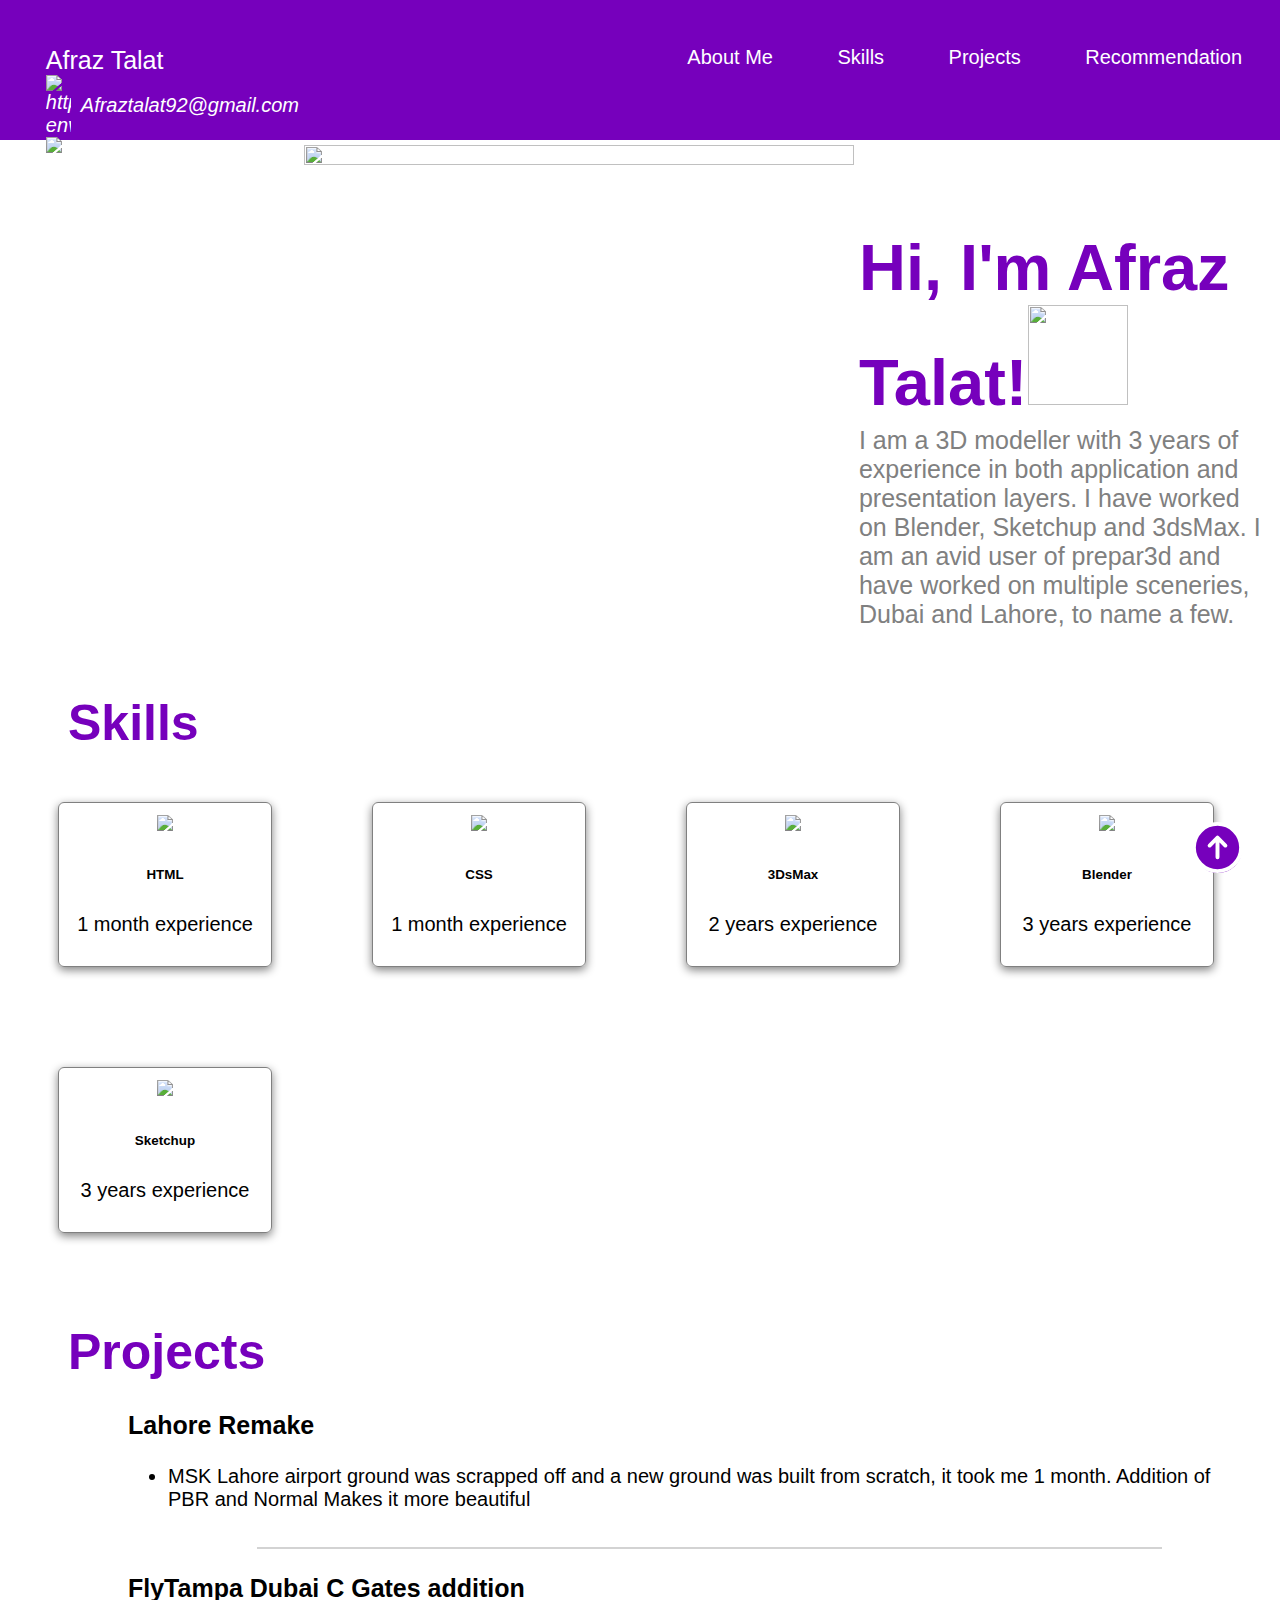
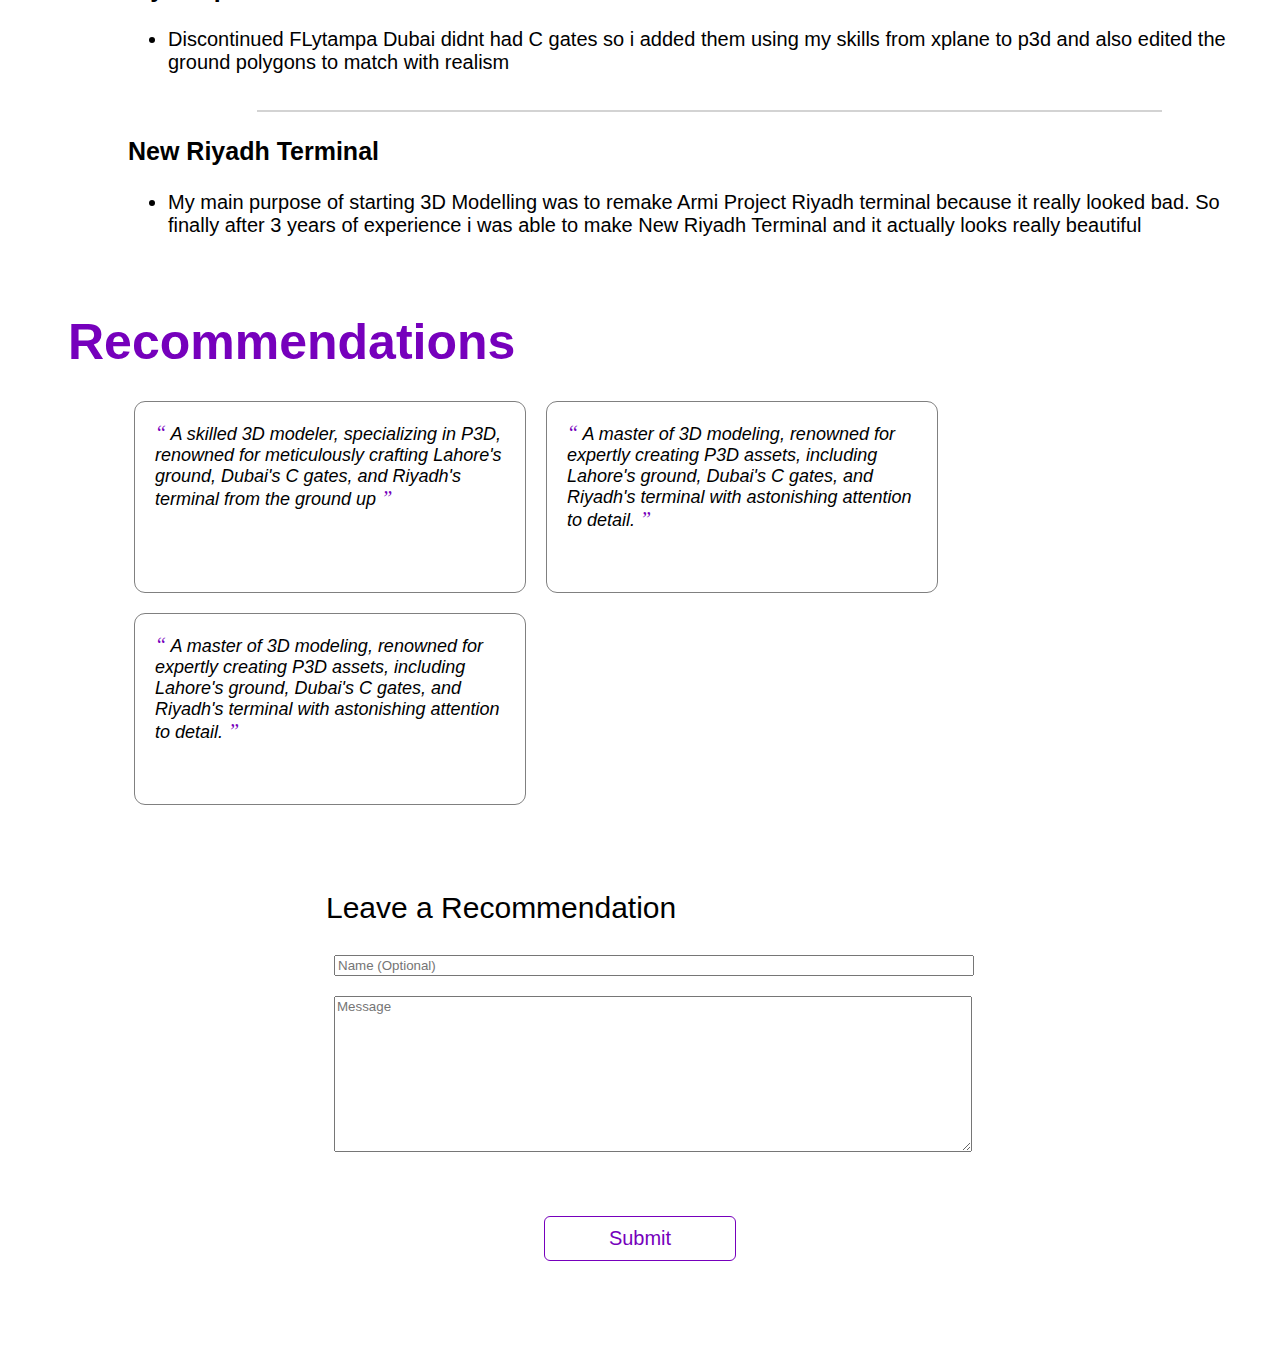
==== index.html @ dfa5a4c2 "Add files via upload" ====
<!DOCTYPE html>
<html>
  <head>
    <title>Afraz - Portfolio</title>
    <link rel="stylesheet" href="./style.css"/>
    <script src="./script.js"></script>
  </head>
  <body>
    <!-- Navigation Bar -->
    <nav>
      <div id="home">
        <div class="profile_name">
          Afraz Talat
          <div class="contact_info">
            <img src="html_finalprojimages/envelope.png" alt="https://icons8.com/icon/124377/circled-envelope"/>
          Afraztalat92@gmail.com
        </div>
        <div style="clear:both;"></div>
        <div class="contact_info">
          <img src="html_finalprojimages/phone.png" alt="https://icons8.com/icon/124377/circled-envelope"/>
          +92 325 1594898

        </div>
        </div>
        <div class="topdiv">
          <a class="topmenu" href="#about-me">About Me</a>
          <a class="topmenu" href="#skills">Skills</a>
          <a class="topmenu" href="#projects">Projects</a>
          <a class="topmenu" href="#recommendation">Recommendation</a>
          <!-- Add the links for Skills, Projects and Recommendation here -->

        </div>
      </div>    
    </nav>

    <!-- About Me -->
    <section id="about-me" class="container">
      <div>
        <img src="https://img.freepik.com/free-vector/programmer-working-web-development-code-engineer-programming-python-php-java-script-computer_90220-250.jpg?w=740&t=st=1697101473~exp=1697102073~hmac=0249c50c3b0e5542dd35706a38dfbbe71f6465fc2cdaf15ac77df9f8dbbbcf91" class="profile_image"/>
      </div>

      <div>
          <h1>
            Hi, I'm Afraz Talat!<img src="download.png" alt="" width="100px" height="100px">
          </h1>
          <p>
            I am a 3D modeller with 3 years of experience in both application and presentation layers.
            I have worked on Blender, Sketchup and 3dsMax. 
            I am an avid user of prepar3d and have worked on multiple sceneries, Dubai and Lahore, to name a few.
          </p>
      </div>
    </section>
              
    <!-- Skills -->
    <section id="skills">
      <h2>Skills</h2>
      <div style="clear:both;"></div>

      <div class="all_skills">
        <div class="skill">
          <img src="html_finalprojimages/html5.png"/>
          <h6>HTML</h6>
          <p>1 month experience</p>
        </div>  

        <div class="skill">
          <img src="CSS3.png"/>
          <h6>CSS</h6>
          <p>1 month experience</p>
        </div>  

        <div class="skill">
          <img src="https://d2t1xqejof9utc.cloudfront.net/groups/pictures/268/original.png?1528531301"/>
          <h6>3DsMax</h6>
          <p>2 years experience</p>
        </div>  

        <div class="skill">
          <img src="https://download.blender.org/branding/community/blender_community_badge_orange.png"/>
          <h6>Blender</h6>
          <p>3 years experience</p>
        </div>  

        <div class="skill">
          <img src="https://banner2.cleanpng.com/20180331/fgw/kisspng-sketchup-symbol-logo-3d-computer-graphics-sketch-5abf3b4ea88596.3425064615224819986903.jpg"/>
          <h6>Sketchup</h6>
          <p>3 years experience</p>
        </div>  

        <!-- Add more skills here -->


      </div>
    </section>
          
    <!-- Projects -->
    <section class="projects" id="projects">
      <h2>
        Projects
      </h2>
      <div style="clear:both;"></div>

        <div id="projects-container" class="projects-container">
          <div class="project-card">
            <h3>Lahore Remake</h3>
            <ul>
              <li>MSK Lahore airport ground was scrapped off and a new ground was built from scratch, it took me 1 month. Addition of PBR and Normal Makes it more beautiful</li>
            </ul>
          </div>
          <hr>
          <div class="project-card">
            <h3>FlyTampa Dubai C Gates addition</h3>
            <ul>
              <li>Discontinued FLytampa Dubai didnt had C gates so i added them using my skills from xplane to p3d and also edited the ground polygons to match with realism</li>
            </ul>
          </div>
          <hr>
          <div class="project-card">
            <h3>New Riyadh Terminal</h3>
            <ul>
              <li>My main purpose of starting 3D Modelling was to remake Armi Project Riyadh terminal because it really looked bad. So finally after 3 years of experience i was able to make New Riyadh Terminal and it actually looks really beautiful</li>
            </ul>
          </div>
    </div>
    </section>
    <div style="clear:both;"></div>

    <!-- Recommendations -->
    <section id="recommendations">
      <h2>Recommendations</h2>
      <div style="clear:both;"></div>
      <div class="all_recommendations" id="all_recommendations">
        <div class="recommendation">
          <span>&#8220;</span>
          A skilled 3D modeler, specializing in P3D, renowned for meticulously crafting Lahore's ground, Dubai's C gates, and Riyadh's terminal from the ground up
          <span>&#8221;</span>
        </div>
        <div class="recommendation">
          <span>&#8220;</span>
          A master of 3D modeling, renowned for expertly creating P3D assets, including Lahore's ground, Dubai's C gates, and Riyadh's terminal with astonishing attention to detail.
          <span>&#8221;</span>
        </div>
        <div class="recommendation">
          <span>&#8220;</span>
          A master of 3D modeling, renowned for expertly creating P3D assets, including Lahore's ground, Dubai's C gates, and Riyadh's terminal with astonishing attention to detail.
          <span>&#8221;</span>
        </div>
      </div>
    </section>

    <!-- Recommendation Form -->
    <section id="contact">
      <div class="flex_center">
        <fieldset>
          <legend class="introduction">Leave a Recommendation</legend>          
          <input type="text" placeholder="Name (Optional)"> <br/>
          <textarea id="new_recommendation" cols="500" rows="10" placeholder="Message"></textarea>
          <div class="flex_center">
            <button id="recommend_btn" onclick="addRecommendation()">Submit</button>
          </div>
        </fieldset>
      </div>
    </section>

    <div class="iconbutton">
      <a href="#home">
        <!--Add the code here for the logo to appear and the icon to be actionable-->
        <svg xmlns="http://www.w3.org/2000/svg" fill="none" viewBox="0 0 24 24" stroke-width="1.5" stroke="white" width="63px">
          <path stroke-linecap="round" stroke-linejoin="round" d="M15 11.25l-3-3m0 0l-3 3m3-3v7.5M21 12a9 9 0 11-18 0 9 9 0 0118 0z" />
        </svg>
      </a>
    </div>

    <div class="popup" id="popup" class="flex_center">
      <img src="html_finalprojimages/checkmark--outline.svg"/>
      <h3>Thank You for your recommendation</h3>
      <button onclick="showPopup(false)">Ok</button>
    </div>

    
  </body>
</html>
---- style.css ----
body {
  font-family: 'Trebuchet MS', 'Lucida Sans Unicode', 'Lucida Grande', 'Lucida Sans', Arial, sans-serif;
}

/* Navigation Bar */

#home {
  background-color:  #7600bc;
  padding-bottom: 1cm;
  margin-left:-1cm;
  margin-right:-1cm;
  margin-top:-1cm;
  padding-top: 2cm;
  padding-bottom: 2cm;
  height: 5mm;
 }

.topmenu {
  color: #fff;
  margin: 10px;
  padding: 20px;
  font-size: 20px;
  text-decoration:none;
}

.topmenu:hover {
  color: white;
  /* Add the styles here */
}

.topdiv {
  float: right;
  padding-right: 1cm;
}

.profile_name {
  font-size: 25px;
  float: left;
  padding-left: 2cm;
  color: #fff;
  font-family: Arial, Helvetica, sans-serif;
  /* Add the styles here */
}

.profile_name .contact_info {
  font-size: 20px;
  font-style: italic;
  display: flex;
  align-items: center;
  flex-direction: row;
}

.contact_info img {
  width:25px;
  margin-right: 10px;
  float:left;
}

/* Titles */

h2 {
  text-align: justify;
  font-size: 50px;
  text-align: center;
  float: left;
  color: #7600bc;
  margin: 30px;
  margin-left: 60px;
  margin-top: 40px;
  margin-bottom: 0px;
}

.introduction {
  text-align: justify;
  font-size: 30px;
  text-align: center;
  float: left;
  margin-top: 30px;
  margin-bottom: 20px;
  animation-duration: 5s;
  position: relative;
}

/* Used in the About Me sections */

.container {
  display: flex;
}

/* About Me */

.about-me {
  display: flex;
  align-items: center;
}

#about-me h1 {
  font-size: 65px;
  margin-top: 90px;
  color: #7600bc;
}

#about-me p {
  font-size: 25px;
  color: rgb(128, 128, 128);
  margin-top: -1cm;
}

.profile_image {
  width: 550px;
  height: fit-content;
  vertical-align: middle;
  margin: 5px;
}

/* Skills */

.all_skills {
  display: flex;
  flex-direction: row;
  flex-flow: wrap;
}

.skill {
  border: 1px solid gray;
  display: block;
  border-radius: 6px;
  text-align: center;
  margin: 50px;
  padding: 10px;
  width: 2in;
  font-size: 20px;
  box-shadow: 0 3px 10px gray;
}

.skill img {
  height: 35px;
  align-items: center;
}

.skills h6 {
  align-items: center;
  font-size: 20px;
  margin-block-start: 8px;
  margin-block-end: 5px;
  font-weight: bold;
} 

.skills p {
  align-items: center;
  font-size: 15px;
  color: gray;
  margin-block-start: 5px;
  margin-block-end: 5px;
} 

.flex_center {
  display: flex;
  align-items: center;
  justify-content: center;
}

/* Projects */

.projects-container {
  margin-top: 30px;
  margin-left: 60px;
}

.projects-container hr {
  border: 1px solid lightgray;
  width: 75%;
  margin-left: 5cm;
}

.project-card {
  margin: 0 15px 15px 30px;
  padding-bottom: 5px;
}

.project-card h3 {
  font-size: 25px;
  margin-left: 30px;
}

.project-card li {
  font-size: 20px;
  margin-left: 30px;
}

/* Recommendations */

.all_recommendations {
  display: flex;
  align-items: center;
  margin-left: 1in;
  flex-direction: row;
  flex-flow: wrap;
  padding: 20px;
}

.recommendation {
  font-style: italic;
  text-align: left;
  width: 21.875rem;
  padding: 1rem;
  background-color: #fff;
  border-radius: 11px;
  box-shadow: 0 3px 10px var(--primary-shadow);
  padding: 20px;
  margin: 10px;
  border:1px solid gray;
  font-size: 18px;
  height:150px
}

.recommendation span {
  color: #7600bc;
  font-size: 20px;
  font-family: 'Times New Roman', Times, serif;
}

/* Scroll to Top Button */

.iconbutton{
  width: 48px;
  height: 48px;
  border-radius: 100%;
  background-color: #7600bc;
  display: flex;
  align-items: center;
  justify-content: center;
  position: fixed;
  right: 3%;
  bottom: 3%;
  cursor: pointer;
}

/* Form Pop-up */

.popup {
  width:400px;
  background-color: #e8bcf0;
  border-radius: 3mm;
  top: 50%;
  left:50%;
  transform: translate(-50%,-50%);
  text-align: center;
  position: fixed;
  /* padding: 30px; */
  visibility: hidden;
}

.popup img {
  padding-top: 20px;
}

.popup button {
  background-color: #fff;
  border: 1px solid #7600bc;
  color: #7600bc;
  display: block;
  border-radius: 6px;
  text-align: center;
  margin: 50px;
  padding: 10px;
  width: 2in;
  font-size: 20px;
  margin-left: 25%;
}

.popup button:hover {
  background-color: #fff;
  border: 2px solid #7600bc;
  color: #7600bc;
  display: block;
  font-weight: bolder;
  text-align: center;
  cursor: pointer;
  margin-left: 25%;
}

/* Recommendation Form */

input, textarea {
  font-family: 'Trebuchet MS', 'Lucida Sans Unicode', 'Lucida Grande', 'Lucida Sans', Arial, sans-serif; 
  margin: 10px;  
  width:100%;
}

fieldset {
  display: flexbox;
  align-content: center;
  justify-content: center;  
  padding: 25px; 
  margin-left: 50px; 
  margin-right: 50px;   
  border: thin solid white;
  width: 50%;
}

/* Buttons */

button {
  background-color: #fff;
  border: 1px solid #7600bc;
  color: #7600bc;
  display: block;
  border-radius: 6px;
  text-align: center;
  margin: 50px;
  padding: 10px;
  width: 2in;
  font-size: 20px;
}

button:hover {
  background-color: #7600bc;
  border: 1px solid #7600bc;
  color: #fff;
  display: block;
  border-radius: 6px;
  text-align: center;
  cursor: pointer;
}
.topmenu:hover{
font-weight: bolder;
text-decoration: underline;
}
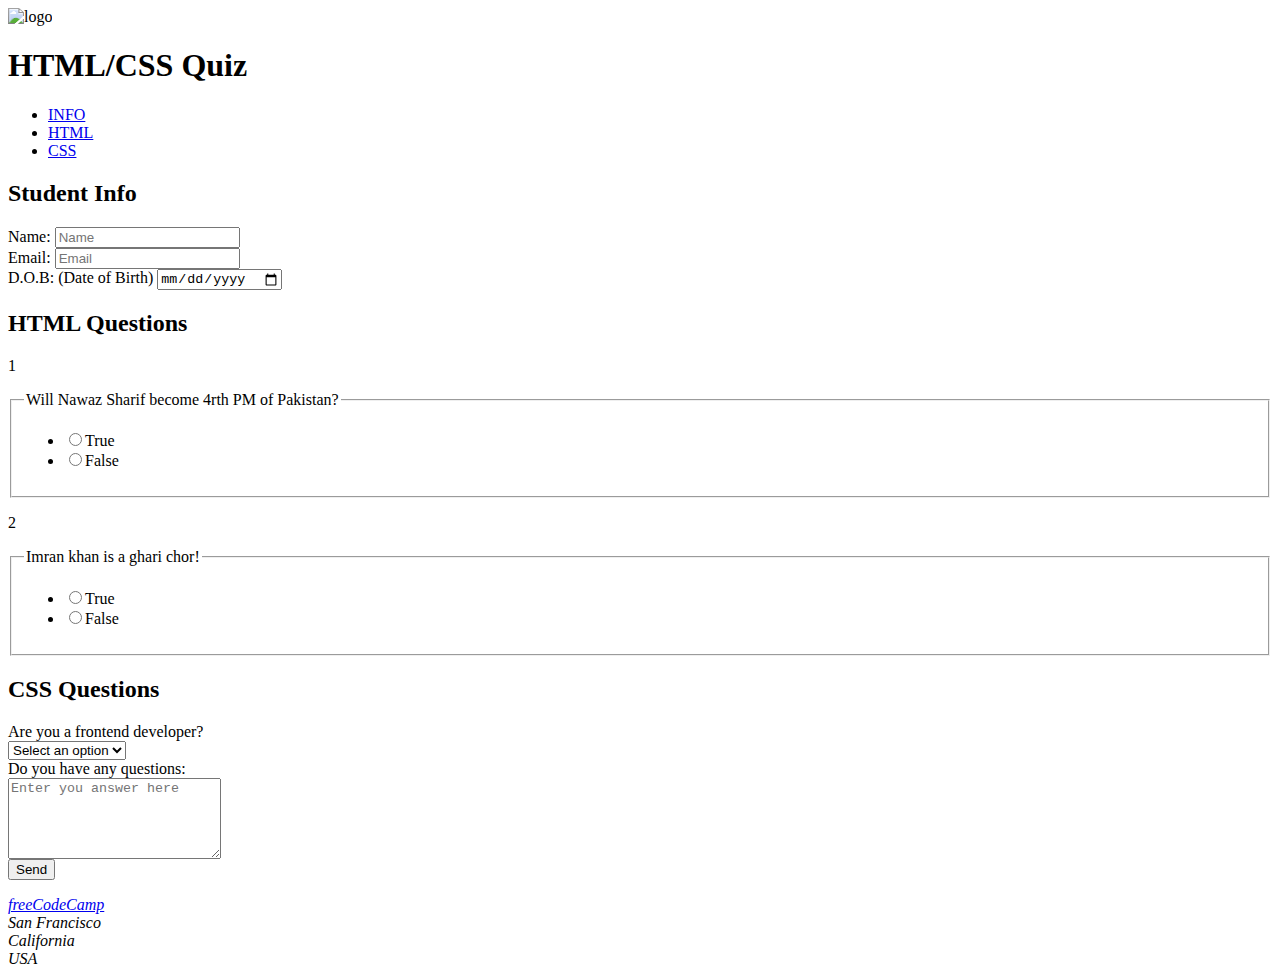
==== commit 2ca60280: "Add files via upload" ====
--- a/index.html
+++ b/index.html
@@ -1,182 +1,91 @@
-<!DOCTYPE html>
-<html>
-  <head>
-    <title>Afraz - Portfolio</title>
-    <link rel="stylesheet" href="./style.css"/>
-    <script src="./script.js"></script>
-  </head>
-  <body>
-    <!-- Navigation Bar -->
-    <nav>
-      <div id="home">
-        <div class="profile_name">
-          Afraz Talat
-          <div class="contact_info">
-            <img src="html_finalprojimages/envelope.png" alt="https://icons8.com/icon/124377/circled-envelope"/>
-          Afraztalat92@gmail.com
-        </div>
-        <div style="clear:both;"></div>
-        <div class="contact_info">
-          <img src="html_finalprojimages/phone.png" alt="https://icons8.com/icon/124377/circled-envelope"/>
-          +92 325 1594898
-
-        </div>
-        </div>
-        <div class="topdiv">
-          <a class="topmenu" href="#about-me">About Me</a>
-          <a class="topmenu" href="#skills">Skills</a>
-          <a class="topmenu" href="#projects">Projects</a>
-          <a class="topmenu" href="#recommendation">Recommendation</a>
-          <!-- Add the links for Skills, Projects and Recommendation here -->
-
-        </div>
-      </div>    
-    </nav>
-
-    <!-- About Me -->
-    <section id="about-me" class="container">
-      <div>
-        <img src="https://img.freepik.com/free-vector/programmer-working-web-development-code-engineer-programming-python-php-java-script-computer_90220-250.jpg?w=740&t=st=1697101473~exp=1697102073~hmac=0249c50c3b0e5542dd35706a38dfbbe71f6465fc2cdaf15ac77df9f8dbbbcf91" class="profile_image"/>
-      </div>
-
-      <div>
-          <h1>
-            Hi, I'm Afraz Talat!<img src="download.png" alt="" width="100px" height="100px">
-          </h1>
-          <p>
-            I am a 3D modeller with 3 years of experience in both application and presentation layers.
-            I have worked on Blender, Sketchup and 3dsMax. 
-            I am an avid user of prepar3d and have worked on multiple sceneries, Dubai and Lahore, to name a few.
-          </p>
-      </div>
-    </section>
-              
-    <!-- Skills -->
-    <section id="skills">
-      <h2>Skills</h2>
-      <div style="clear:both;"></div>
-
-      <div class="all_skills">
-        <div class="skill">
-          <img src="html_finalprojimages/html5.png"/>
-          <h6>HTML</h6>
-          <p>1 month experience</p>
-        </div>  
-
-        <div class="skill">
-          <img src="CSS3.png"/>
-          <h6>CSS</h6>
-          <p>1 month experience</p>
-        </div>  
-
-        <div class="skill">
-          <img src="https://d2t1xqejof9utc.cloudfront.net/groups/pictures/268/original.png?1528531301"/>
-          <h6>3DsMax</h6>
-          <p>2 years experience</p>
-        </div>  
-
-        <div class="skill">
-          <img src="https://download.blender.org/branding/community/blender_community_badge_orange.png"/>
-          <h6>Blender</h6>
-          <p>3 years experience</p>
-        </div>  
-
-        <div class="skill">
-          <img src="https://banner2.cleanpng.com/20180331/fgw/kisspng-sketchup-symbol-logo-3d-computer-graphics-sketch-5abf3b4ea88596.3425064615224819986903.jpg"/>
-          <h6>Sketchup</h6>
-          <p>3 years experience</p>
-        </div>  
-
-        <!-- Add more skills here -->
-
-
-      </div>
-    </section>
-          
-    <!-- Projects -->
-    <section class="projects" id="projects">
-      <h2>
-        Projects
-      </h2>
-      <div style="clear:both;"></div>
-
-        <div id="projects-container" class="projects-container">
-          <div class="project-card">
-            <h3>Lahore Remake</h3>
-            <ul>
-              <li>MSK Lahore airport ground was scrapped off and a new ground was built from scratch, it took me 1 month. Addition of PBR and Normal Makes it more beautiful</li>
-            </ul>
-          </div>
-          <hr>
-          <div class="project-card">
-            <h3>FlyTampa Dubai C Gates addition</h3>
-            <ul>
-              <li>Discontinued FLytampa Dubai didnt had C gates so i added them using my skills from xplane to p3d and also edited the ground polygons to match with realism</li>
-            </ul>
-          </div>
-          <hr>
-          <div class="project-card">
-            <h3>New Riyadh Terminal</h3>
-            <ul>
-              <li>My main purpose of starting 3D Modelling was to remake Armi Project Riyadh terminal because it really looked bad. So finally after 3 years of experience i was able to make New Riyadh Terminal and it actually looks really beautiful</li>
-            </ul>
-          </div>
-    </div>
-    </section>
-    <div style="clear:both;"></div>
-
-    <!-- Recommendations -->
-    <section id="recommendations">
-      <h2>Recommendations</h2>
-      <div style="clear:both;"></div>
-      <div class="all_recommendations" id="all_recommendations">
-        <div class="recommendation">
-          <span>&#8220;</span>
-          A skilled 3D modeler, specializing in P3D, renowned for meticulously crafting Lahore's ground, Dubai's C gates, and Riyadh's terminal from the ground up
-          <span>&#8221;</span>
-        </div>
-        <div class="recommendation">
-          <span>&#8220;</span>
-          A master of 3D modeling, renowned for expertly creating P3D assets, including Lahore's ground, Dubai's C gates, and Riyadh's terminal with astonishing attention to detail.
-          <span>&#8221;</span>
-        </div>
-        <div class="recommendation">
-          <span>&#8220;</span>
-          A master of 3D modeling, renowned for expertly creating P3D assets, including Lahore's ground, Dubai's C gates, and Riyadh's terminal with astonishing attention to detail.
-          <span>&#8221;</span>
-        </div>
-      </div>
-    </section>
-
-    <!-- Recommendation Form -->
-    <section id="contact">
-      <div class="flex_center">
-        <fieldset>
-          <legend class="introduction">Leave a Recommendation</legend>          
-          <input type="text" placeholder="Name (Optional)"> <br/>
-          <textarea id="new_recommendation" cols="500" rows="10" placeholder="Message"></textarea>
-          <div class="flex_center">
-            <button id="recommend_btn" onclick="addRecommendation()">Submit</button>
-          </div>
-        </fieldset>
-      </div>
-    </section>
-
-    <div class="iconbutton">
-      <a href="#home">
-        <!--Add the code here for the logo to appear and the icon to be actionable-->
-        <svg xmlns="http://www.w3.org/2000/svg" fill="none" viewBox="0 0 24 24" stroke-width="1.5" stroke="white" width="63px">
-          <path stroke-linecap="round" stroke-linejoin="round" d="M15 11.25l-3-3m0 0l-3 3m3-3v7.5M21 12a9 9 0 11-18 0 9 9 0 0118 0z" />
-        </svg>
-      </a>
-    </div>
-
-    <div class="popup" id="popup" class="flex_center">
-      <img src="html_finalprojimages/checkmark--outline.svg"/>
-      <h3>Thank You for your recommendation</h3>
-      <button onclick="showPopup(false)">Ok</button>
-    </div>
-
-    
-  </body>
-</html>
+<html lang="en">
+  <head>
+    <script src="Javatest.js"></script>
+    <title>Student Response</title>
+    <link rel="stylesheet" href="styles.css" />
+    <meta charset="utf-8">
+    <meta name="viewport" content="width=device-width, initial-scale=1">
+    <meta name="description" content="mcq">
+    <link rel="icon" href="istockphoto-480400392-612x612.jpg">
+  </head>
+  <body>
+        <header>
+            <img id="logo" src="https://cdn.freecodecamp.org/platform/universal/fcc_primary.svg" alt="logo">
+            <h1>HTML/CSS Quiz</h1>
+            <nav>
+                <ul>
+                    <li><a href="#student-info" accesskey="i">INFO</a></li>
+                    <li><a href="#html-questions" accesskey="h">HTML</a></li>
+                    <li><a href="#css-questions"accesskey="c">CSS</a></li>
+                  </ul>
+            </nav>
+        </header>
+        <main>
+            <form method="post" action="">
+                <section role="region" aria-labelledby="student-info"><h2 id="student-info">Student Info</h2>
+                <div class="info">
+                    <label for="student-name">Name: </label>
+                    <input id="student-name" type="text" name="student-name" placeholder="Name">
+                </div>
+                <div class="info">
+                    <label for="student-email">Email: </label>
+                    <input id="student-email" type="email" name="student-email"  placeholder="Email">
+                </div>
+                <div class="info">
+                    <label for="student-birth">D.O.B: <span class="sr-only">(Date of Birth)</span></label>
+                    <input id="student-birth" type="date" name="student-birth">
+                </div>
+                </section>
+                <section role="region" aria-labelledby="html-questions"><h2 id="html-questions">HTML Questions</h2>
+                    <div class="question-block">
+                        <p>1</p>
+                        <fieldset class="question" name="sawal">
+                            <legend>Will Nawaz Sharif become 4rth PM of Pakistan?</legend>
+                            <ul class="answers-list">
+                              <li><label for="q1-a1"><input id="q1-a1" type="radio" name="true-false1" value="true">True</label></li>
+                               <li><label for="q1-a2"><input id="q1-a2" type="radio" name="true-false1" value="false">False</label></li>                    
+                            </ul>
+                        </fieldset>
+                    </div> 
+                    <div class="question-block">
+                        <p>2</p>
+                        <fieldset class="question" name="sawal">
+                            <legend>Imran khan is a ghari chor!</legend>
+                            <ul class="answers-list">
+                                <li><label for="q2-a1"><input id="q2-a1" type="radio" name="true-false2"  value="true">True</label></li>
+                                <li><label for="q2-a2"><input id="q2-a2" type="radio" name="true-false2" value="false">False</label></li>                 
+                             </ul>
+                        </fieldset>
+                    </div>
+                </section>
+                <section role="region" aria-labelledby="css-questions"><h2 id="css-questions">CSS Questions</h2>
+                   <div class="formrow">
+                    <div class="question-block">
+                        <label for="sawal">Are you a frontend developer?</label>
+                    </div>
+                    <div class="answer">
+                        <select name="css-question" id="sawal" required>
+                            <option value="">Select an option</option>
+                            <option value="yes">Yes</option>
+                            <option value="no">No</option>
+                        </select>
+                    </div>
+                    <div class="question-block">
+                        <label for="sawal2">Do you have any questions:</label>
+                    </div>
+                    <div class="answer">
+                        <textarea name="teext-area" id="sawal2" rows="5" cols="24" placeholder="Enter you answer here"></textarea>
+                    </div>
+                   </div>
+                </section>
+                <button type="submit" onclick="namecheck()">Send</button>
+              </form>
+        </main>
+        <footer><address>
+            <a href="https://freecodecamp.org">freeCodeCamp</a> <br />
+            San Francisco<br />
+            California<br />
+            USA
+        </address></footer>
+  </body>
+</html>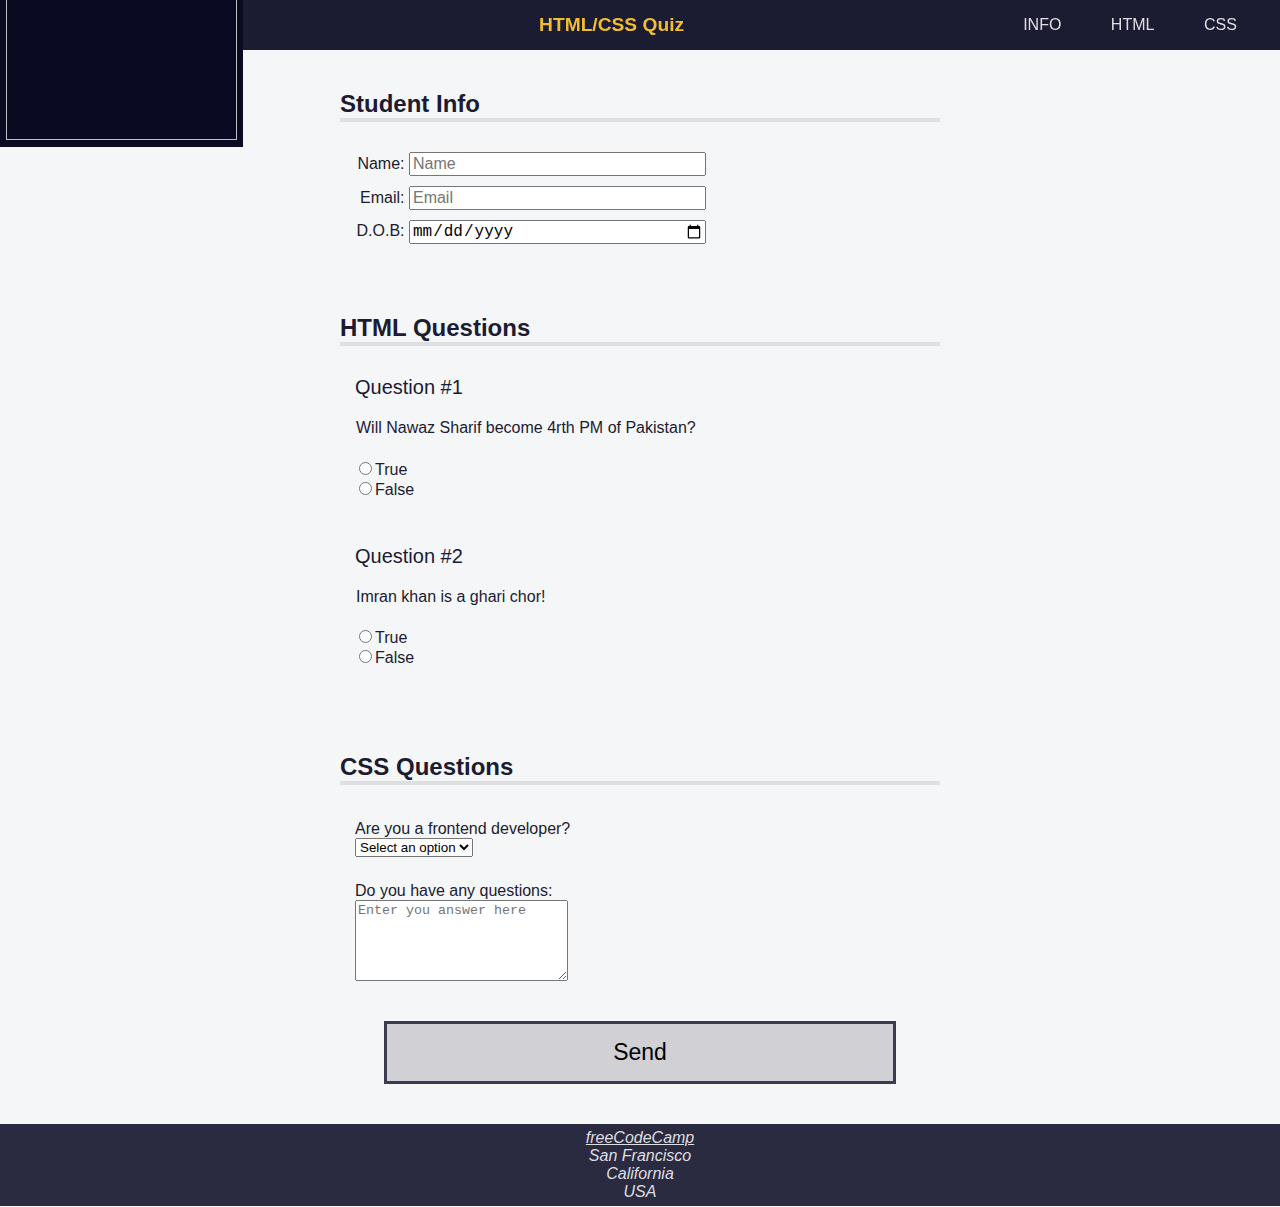
==== commit d0c8449d: "Add files via upload" ====
--- a/index.html
+++ b/index.html
@@ -2,7 +2,7 @@
   <head>
     <script src="Javatest.js"></script>
     <title>Student Response</title>
-    <link rel="stylesheet" href="styles.css" />
+    <link rel="stylesheet" href="style.css" />
     <meta charset="utf-8">
     <meta name="viewport" content="width=device-width, initial-scale=1">
     <meta name="description" content="mcq">
--- a/style.css
+++ b/style.css
@@ -0,0 +1,158 @@
+@media (prefers-reduced-motion: no-preference) {
+    * {
+      scroll-behavior: smooth;
+    }
+  }
+main{
+    padding-top: 30px;
+}
+body {
+    background: #f5f6f7;
+    color: #1b1b32;
+    font-family: Helvetica;
+    margin: 0;
+  }
+#logo{
+    width: max(100px, 18vw);
+ background-color: #0a0a23;
+ aspect-ratio: 35/4;
+ padding: 0.4rem;
+}
+header {
+    width: 100%;
+    height: 50px;
+    background-color: #1b1b32;
+    display: flex;
+    justify-content: space-between;
+    align-items: center;
+    position: fixed;
+    top: 0;
+  }
+  
+h1{
+    color: #f1be32;
+    font-size: min(5vw,1.2em);
+   text-align: center;
+}
+nav {
+    width: 50%;
+    max-width: 300px;
+    height: 50px;
+}
+nav > ul{
+    display: flex;
+    flex-wrap: wrap;
+    justify-content: space-evenly;
+    align-items: center;
+padding-inline-start: 0;
+margin-block: 0;
+height: 100%;
+}
+nav > ul > li{
+    color: #dfdfe2;
+    margin: 0 0.2rem;
+    padding: 0.2rem;
+    display: block;
+}
+h1,h2{
+    font-family: Verdana, Geneva, Tahoma, sans-serif;
+}
+h2{
+    border-bottom: 4px solid #dfdfe2;
+    padding-top: 60px;
+    margin-top: 0px;
+}
+.sr-only{
+    position: absolute;
+    width: 1px;
+    height: 1px;
+    padding: 0;
+    margin: -1px;
+    overflow: hidden;
+    clip: rect(0, 0, 0, 0);
+    white-space: nowrap;
+    border: 0;
+}
+p::before{
+    content: "Question #";
+}
+li > a {
+    color: inherit;
+    text-decoration: none;
+  }
+nav > ul > li:hover{
+background-color: #dfdfe2;
+color: #1b1b32;
+cursor: pointer;
+}
+section{
+    width: 80%;
+    margin-bottom: 10px;
+    margin-top: 0;
+    margin-right: auto;
+    margin-left: auto;
+    max-width: 600px;
+}
+footer{
+background-color: #2a2a40;
+display: flex;
+justify-content: center;
+color: #dfdfe2;
+padding: 5px;
+text-align: center;
+}
+footer > address > a{
+    color: #dfdfe2;
+}
+.info {
+    padding: 10px 0 0 5px;
+  }
+  .formrow {
+    margin-top: 30px;
+    padding: 0px 15px;
+  }
+  input {
+    font-size: 16px;
+  }
+.info input{
+    width: 50%;
+    text-align: left;
+}
+.info label{
+    width: 10%;
+    min-width: 55px;
+    text-align: right;
+}
+.info > label, .info > input{
+    display: inline-block;
+
+}
+.question-block{
+    text-align: left;
+display: block;
+width: 100%;
+margin-top: 20px;
+padding-top: 5px;
+}
+p{
+    margin-top: 5px;
+padding-left: 15px;
+font-size: 20px;
+}
+.question{
+    border: none;
+    padding-bottom: 0px;
+}
+.answers-list {
+    list-style: none;
+    padding: 0px;
+  }
+  button{
+    display: block;
+margin: 40px auto;
+width: 40%;
+padding: 15px;
+font-size: 23px;
+background: #d0d0d5;
+border: 3px solid #3b3b4f;
+  }